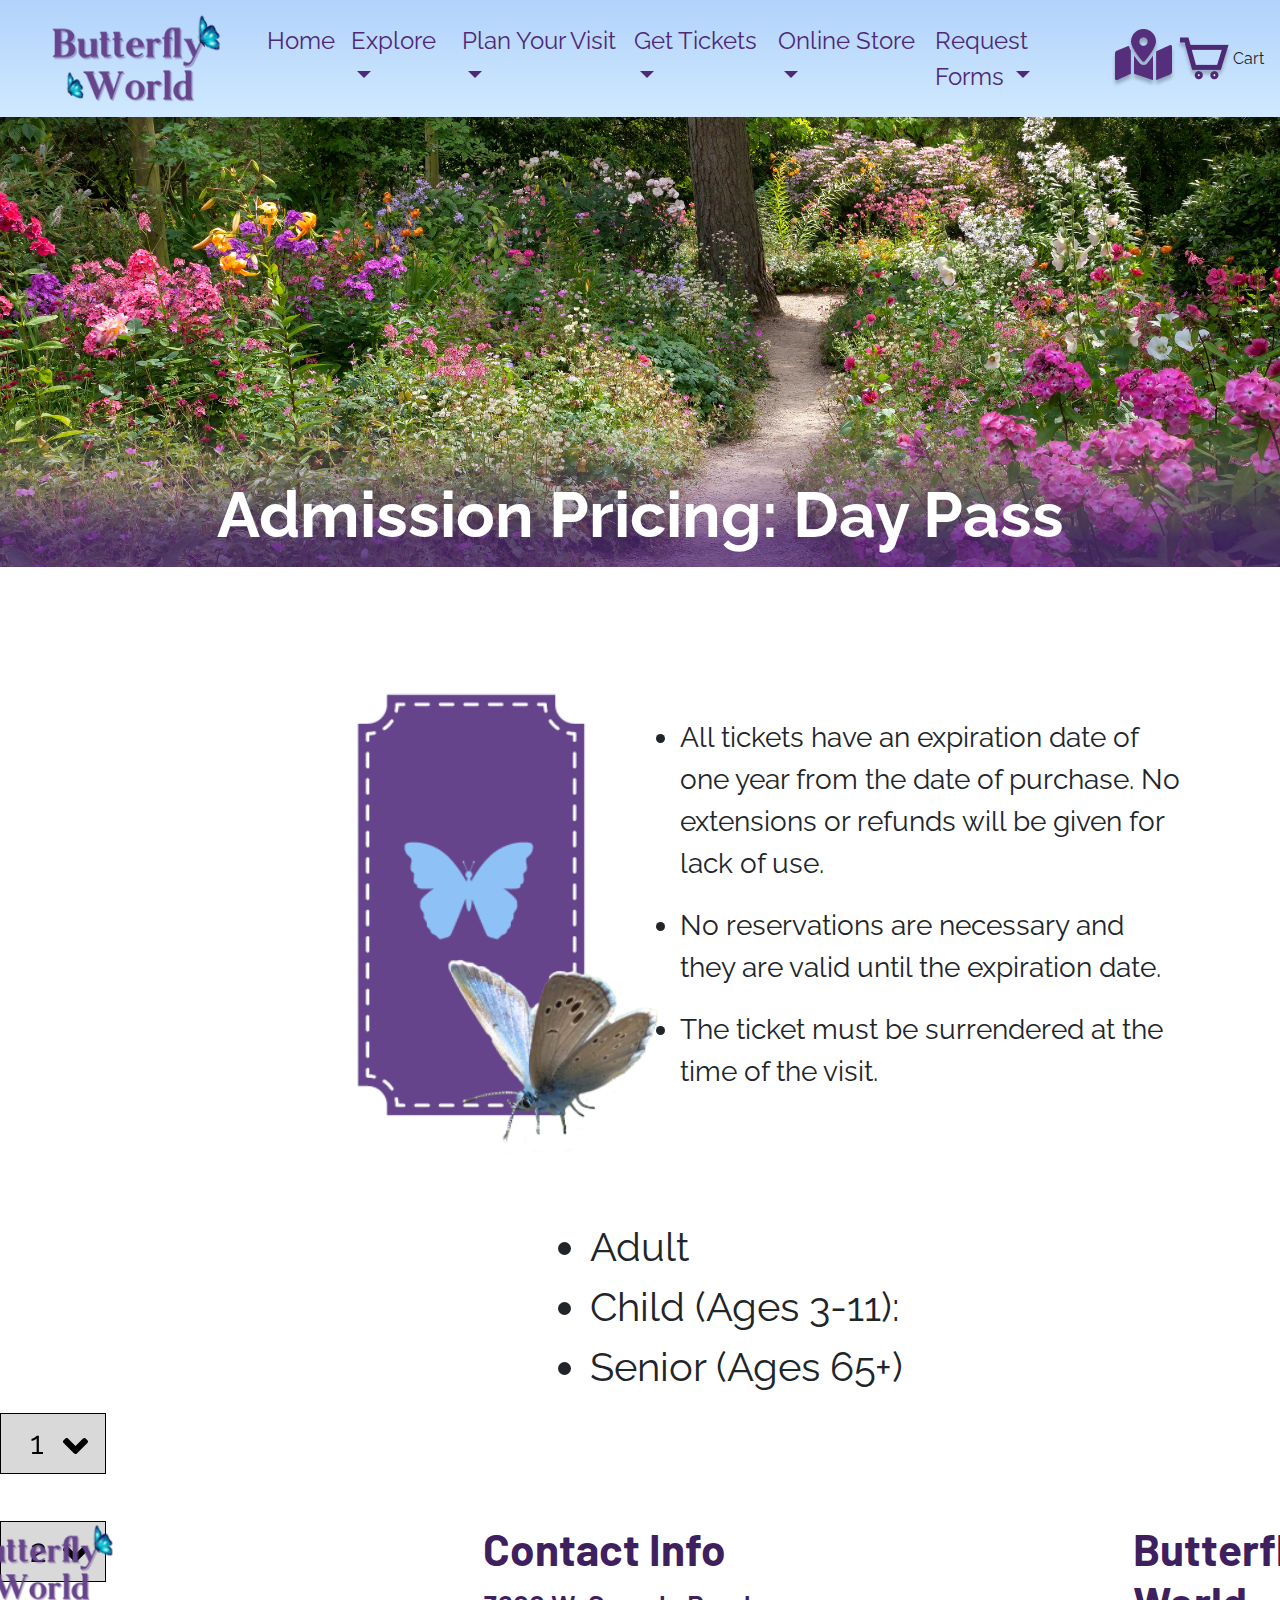
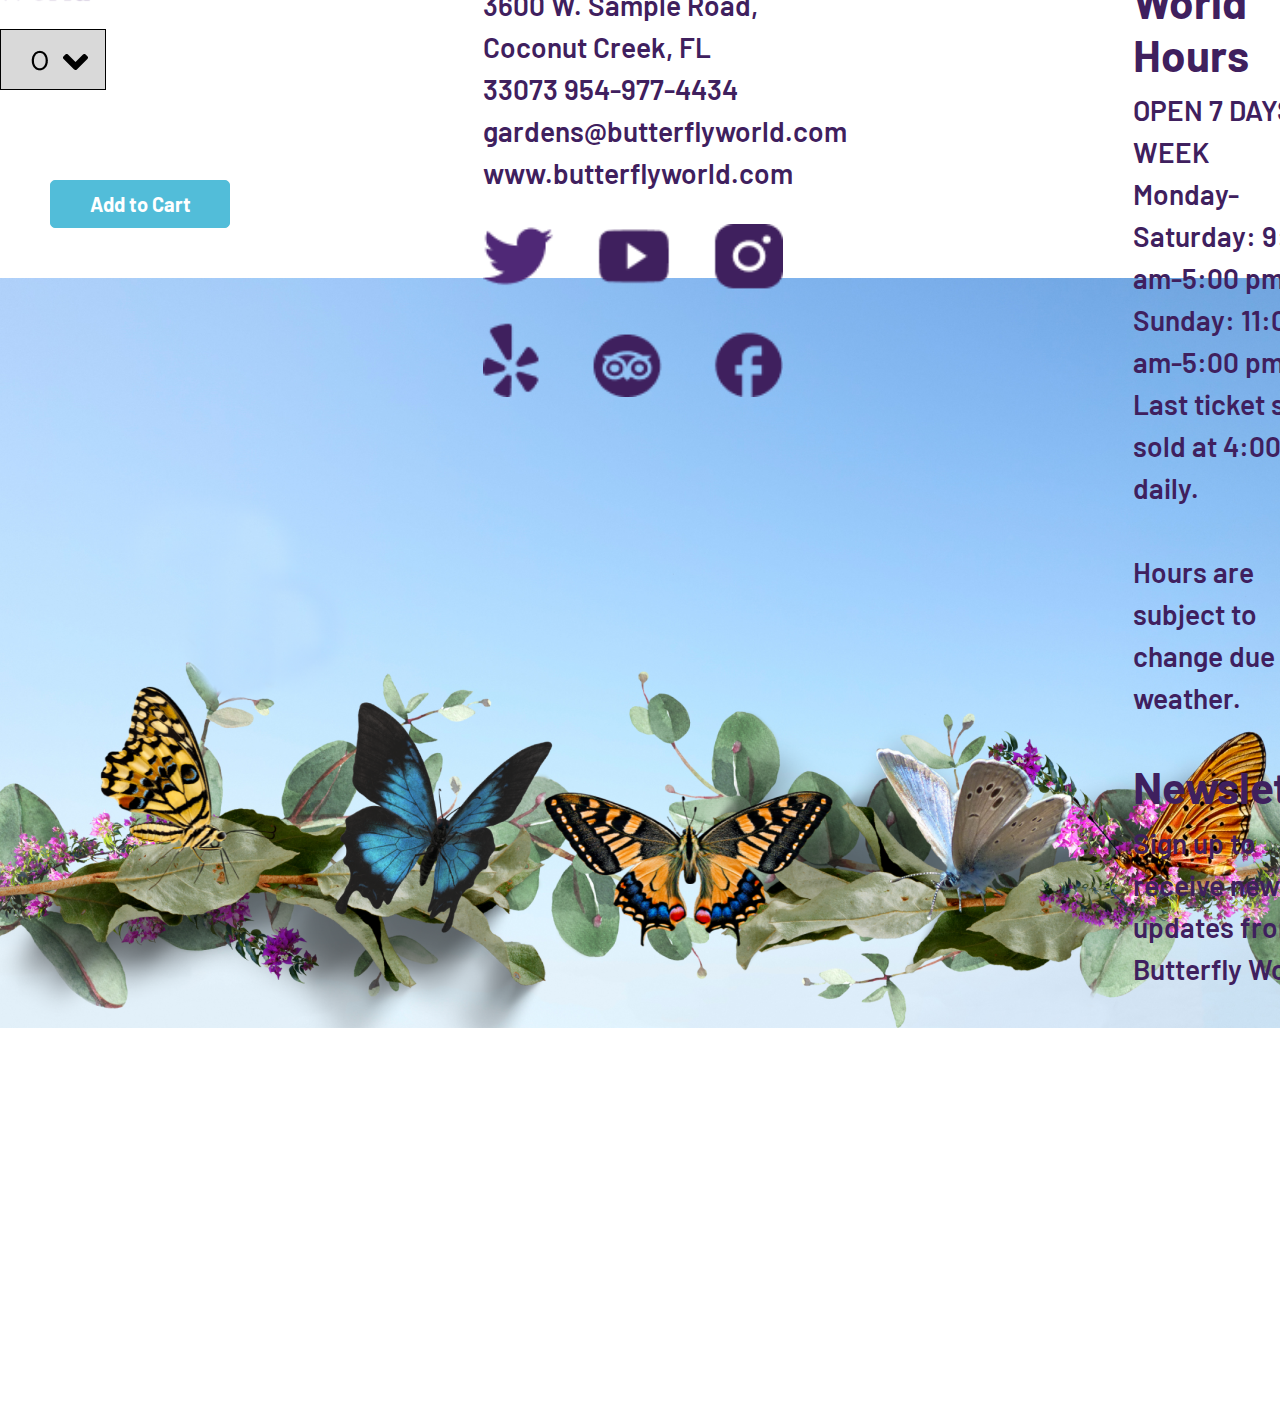
==== add to cart.html @ e2c6c2a0 "add to cart hero resize" ====
<!doctype html>
<html lang="en">



    <head>
    <!-- Required meta tags -->
    <meta charset="utf-8">
    <meta name="viewport" content="width=device-width, initial-scale=1, shrink-to-fit=no">

    <!-- Bootstrap CSS -->
    <link rel="stylesheet" href="https://cdn.jsdelivr.net/npm/bootstrap@4.0.0/dist/css/bootstrap.min.css" integrity="sha384-Gn5384xqQ1aoWXA+058RXPxPg6fy4IWvTNh0E263XmFcJlSAwiGgFAW/dAiS6JXm" crossorigin="anonymous">

     <!-- Link CSS and Fonts -->
    <link href="CSS/style.css" rel = "stylesheet" type="text/css">
    <link rel="preconnect" href="https://fonts.googleapis.com">
    <link rel="preconnect" href="https://fonts.gstatic.com" crossorigin>
    <link href="https://fonts.googleapis.com/css2?family=Raleway:wght@400;500;600;700&display=swap" rel="stylesheet">
    <link href="https://fonts.googleapis.com/css2?family=Barlow:wght@400;500;600;700&display=swap" rel="stylesheet">

    <title>Add To Cart</title>

  </head>

  
  
  
  <body class="addToCartBody">


    <!--Top Nav-->
    <nav class="navbar navbar-expand-lg navbar-light bg-light">
        <a class="navbar-brand" href="index.html"><img src="Images/butterfly world logo 2.png"></a>
        <button class="navbar-toggler" type="button" data-toggle="collapse" data-target="#navbarSupportedContent" aria-controls="navbarSupportedContent" aria-expanded="false" aria-label="Toggle navigation">
          <span class="navbar-toggler-icon"></span>
        </button>
      
        <div class="collapse navbar-collapse" id="navbarSupportedContent">
          <ul class="navbar-nav mr-auto">
            <li class="nav-item active">
              <a class="nav-link" href="#">Home <span class="sr-only">(current)</span></a>
            </li>
            <li class="nav-item dropdown">
                <a class="nav-link dropdown-toggle" href="#" id="navbarDropdown" role="button" data-toggle="dropdown" aria-haspopup="true" aria-expanded="false">
                  Explore
                </a>
                <div class="dropdown-menu" aria-labelledby="navbarDropdown">
                  <a class="dropdown-item" href="#">Our Story</a>
                  <a class="dropdown-item" href="#">Gallery</a>
                  <div class="dropdown-divider"></div>
                  <a class="dropdown-item" href="#">Spectacular Since 1988</a>
                </div>
              </li>
              <li class="nav-item dropdown">
                <a class="nav-link dropdown-toggle" href="#" id="navbarDropdown" role="button" data-toggle="dropdown" aria-haspopup="true" aria-expanded="false">
                  Plan Your Visit
                </a>
                <div class="dropdown-menu" aria-labelledby="navbarDropdown">
                  <a class="dropdown-item" href="#">Upcoming Events</a>
                  <a class="dropdown-item" href="#">Affiliations</a>
                  <div class="dropdown-divider"></div>
                  <a class="dropdown-item" href="#">Florida Attractions</a>
                </div>
              </li>
              <li class="nav-item dropdown">
                <a class="nav-link dropdown-toggle" href="#" id="navbarDropdown" role="button" data-toggle="dropdown" aria-haspopup="true" aria-expanded="false">
                  Get Tickets
                </a>
                <div class="dropdown-menu" aria-labelledby="navbarDropdown">
                  <a class="dropdown-item" href="#">Group Rates and Educational Tours</a>
                  <a class="dropdown-item" href="#">Discount Coupon</a>
                  
              </li>
              <li class="nav-item dropdown">
                <a class="nav-link dropdown-toggle" href="#" id="navbarDropdown" role="button" data-toggle="dropdown" aria-haspopup="true" aria-expanded="false">
                  Online Store
                </a>
                <div class="dropdown-menu" aria-labelledby="navbarDropdown">
                  <a class="dropdown-item" href="#">Natures Beauty</a>
                  <a class="dropdown-item" href="#">Desktop Calendar</a>
                  
              </li>
              <li class="nav-item dropdown">
                <a class="nav-link dropdown-toggle" href="#" id="navbarDropdown" role="button" data-toggle="dropdown" aria-haspopup="true" aria-expanded="false">
                  Request Forms
                </a>
                <div class="dropdown-menu" aria-labelledby="navbarDropdown">
                  <a class="dropdown-item" href="#">Donate a Bird to Butterfly World</a>
                  <a class="dropdown-item" href="#">Photoshoot Request Form</a>
                  <a class="dropdown-item" href="#">Plant Request</a>
                  <a class="dropdown-item" href="#">Donation Request</a>
                  <a class="dropdown-item" href="#">Butterfly World Corporate Discount Request</a>
                  
              </li>
            
          </ul>
          
        
          
        </div>

          
        <div class="cartandText">
          <img src="Images/map icon.png">
          <img src="Images/purple cart.png">
          Cart
        </div>

      </nav>
<!--end nav bar-->

<!--add to cart jumbo-->

    <div class="heroContainer">
    
      <img src="Images/admissions pricing hero.png" class="addtoCartHero">


      <div class="headerText">

        Admission Pricing: Day Pass

      </div>
      
    
    
    
    
    </div>


  <!--end add to cart jumbo-->

  <!--add to cart information-->
    <div class="bodyContainer">

      <div class="cartContainer">

        <div class="leftSide">
    
          <img src="Images/day pass ticket image 1.png" class="dayPassImage">
          
        </div>
    
        <div class="rightSide">
    
          <ul>
              <li>All tickets have an expiration date of one year from the date of purchase. No extensions or refunds will be given for lack of use.</li>
              <li>No reservations are necessary and they are valid until the expiration date.</li>
              <li>The ticket must be surrendered at the time of the visit.</li>
          </ul>
          
        </div>
    
    
        </div>

        <div class="informationContainer">
      
          <ul>
            <li>Adult</li>
            <li>Child (Ages 3-11):</li>
            <li>Senior (Ages 65+)</li>
        </ul>

        <img src="Images/cart dropdowns.png">
    
      </div>

      <div class="cartButton">

      <a class="btn btn-primary btn-lg" href="cart.html" role="button">Add to Cart</a>

    </div>


    </div>
  


   





<!--start footer -->
<footer>

    <img src="Images/footer background.png" class="footerImage">

    <div class="footerContainer">

      <div class="logoFooter">

        <img src="Images/butterfly world logo 2.png" class="logoBW">
        

      </div>

     

     <div class="footerTextLeft">
      <h3>Contact Info</h3>
      3600 W. Sample Road, Coconut Creek, FL 33073
      954-977-4434
      gardens@butterflyworld.com
      www.butterflyworld.com

      <img src="Images/Social Media.png" class="socialMediaGroup">
     </div>

     <div class="footerTextRight">
      <h3>Butterfly World Hours</h3>
      OPEN 7 DAYS A WEEK<br>
      Monday-Saturday: 9:00 am-5:00 pm<br>
      Sunday: 11:00 am-5:00 pm<br>
      Last ticket sales sold at 4:00 pm daily.
      
      <br><br>Hours are subject to change due to weather.
      <br><br>
      <div class="newsletter">
        <h3>Newsletter</h3>
        Sign up to receive news and updates from 
        Butterfly World!

      </div>



     </div>

    </div>
    
  </footer>
<!-- end footer-->


</body>

</html>
---- CSS/style.css ----
body{
    font-family: 'Raleway';
    background: linear-gradient(180deg, #B1D2FB 0%, #E0F3FF 100%);
}

.bg-light{
    background: linear-gradient(180deg, #B1D2FB 0%, #D0E9FF 100%);
}

.navbar-light .navbar-nav .nav-link{
    color:#4F2876;
}

.navbar-light .navbar-nav .active>.nav-link{
    color:#4F2876;
}

.navbar-expand-lg .navbar-collapse{
    
    display: flex!important;
    align-content: center!important;
    -ms-flex-preferred-size: auto;
    flex-basis: auto;
    justify-content: center!important;
    flex-wrap: wrap;
    font-size: 24px;
    color:#4F2876;

}

.mr-auto, .mx-auto{
    margin: 0 !important;;
}

.cartandText{
    display: flex;
    align-items: center;
    flex-direction: row;
    text-align: center;
    
}

.carousel-control-next-icon{
    background-image: url('../Images/arrowRight.svg')!important;
    width: 50px!important;
    height:50px!important;
}


.carousel-control-prev-icon{
    background-image: url('../Images/arrowIndicator.svg')!important;
    width: 50px!important;
    height:50px!important;
}

.w-100{
    height:700px!important;
}

.jumbotron{
    margin: 0;
    background-size: cover;
    background-image: url("../Images/What\ is\ Butterfly\ World.png");
    background-repeat: no-repeat;
    height: calc(100vh - 25px);
    display: flex;
    align-items: center;
    /*justify-content: center;*/
}
 

h1{
    margin-top: 30px;
    text-align: center;
    font-weight: 700;
    font-size: 60px;
    color: #EDD597;
}

.btn-secondary{
    background-color: #1C1E31;
    border-color:#1C1E31;
    height:75px;
    width:350px;
    font-size: 28px;
    text-align: center;
}

.btn-secondary:hover{
    background: #EDD597;
    color: black;
    border-color: #EDD597;
}


.buttonHolder{
    display: flex;
    justify-content: right;
}




.introContainer{

    height: 1200px;
    background-color: grey;
}


.ExperienceContainer{
    display: flex;
    background-color: lightgray;
    height: 600px;
    flex-direction: row;
    margin: 0 auto;


}




.leftSide{
    display:flex;
    flex-direction: column;
    width: 50%;
    
}

.leftSideText{
    
    color: white;
    font-weight: 400; 
    font-size: 40px;
    font-family: 'Barlow';
    text-align: center;
    margin-top: 20px;
    margin-left: 200px;
    margin-right: 200px;
}

.btn-primary{
    margin-top: 40px;
    align-self: center;
    background: #52BDD9;
    border-radius: 5px;
    width:180px;
    font-weight: 700;
    font-family: 'Barlow';
    border-color: #52BDD9;
    
}

.btn-primary:hover{
    background: #EDD597;
    color: black;
    border-color: #EDD597;
}


.ExperienceContainer .leftSide{
    background: linear-gradient(180deg, #7E53A8 39.58%, #9771BD 100%);
}

.rightSide{
    display:flex;
    flex-direction: column;
    width: 50%;
    
    
}



.rightSideText{
    
    color: #3F205E;
    font-weight: 400; 
    font-size: 40px;
    font-family: 'Barlow';
    text-align: center;
    margin-top: 40px;
    margin-left: 200px;
    margin-right: 200px;
}


.picPlaceholder{
    width:100%;
    height: 600px;
}

.planContainer{
    display: flex;
    height: 600px;
   
    flex-direction: row-reverse;
}

.planContainer .rightSide{

    background: linear-gradient(180deg, #B1D2FB 39.58%, #D2EBFF 100%);
    
    
}


.cardsContainer{
    height: 600px;
    display: flex;
    flex-direction: row;
    justify-content: center;
    gap: 250px;
    background-color: white;
}

.card{
    margin-top: 30px;
    box-shadow: 0px 4px 4px rgba(0, 0, 0, 0.25);
    border-radius: 50px;
    text-align: center;
    width: 350px;
    height: 550px;
    font-family: 'Barlow';
    color:black;
    font-size: 24px;
}


.card-title1{
    font-size: 36px;
    color: #85B7EF;
    font-weight: 700;
    font-family: 'Raleway';
}
.card-title2{
    font-size: 36px;
    font-weight: 700;
    color:#4F2876;
    font-family: 'Raleway';
}
.card-title3{
    font-size: 36px;
    color: #52BDD9;
    font-weight: 700;
    font-family: 'Raleway';
}

.card .btn-primary{
    margin-top: 20px;
}

#cardButton1{
    background: #85B7EF!important;
    border-color: #85B7EF!important;
}

#cardButton1:hover{
    background: #EDD597!important;
    border-color: #EDD597!important;
}

#cardButton2{
    background: #66448B;
    border-color: #66448B!important;
}

#cardButton2:hover{
    background: #EDD597!important;
    border-color: #EDD597!important;
}


h2{
    margin-top: 30px;
    text-align: center;
    font-weight: 700;
    font-size: 60px;
    color: #3F205E;
    
}

.factsHeader{
    display: flex;
    background: linear-gradient(180deg, #B1D2FB 0%, #E0F3FF 100%);
    height: 150px;
    color: #4F2876;
    font-weight: 600;
    font-size: 56px;
    text-align: center;
    justify-content: center;
    align-items: center;
}

.galleryButton{
    display: flex;
    flex-direction: column;
    background: linear-gradient(180deg, #B1D2FB 0%, #E0F3FF 100%);
    height: 150px;
    color: #4F2876;
    font-weight: 600;
    font-size: 56px;
    text-align: center;
    justify-content: center;
    align-items: center;
}

.galleryButton .btn-primary{
    margin:0;
    background: #66448B;
    border-color: #66448B;
}



.galleryButton .btn-primary:hover{
    background: #EDD597;
    border-color: #EDD597;

}



.locationContainer{
    display: flex;
    flex-direction: row;
    height: 600px;
    background: linear-gradient(180deg, #7E53A8 39.58%, #9771BD 100%);
}

.locationText{
    margin-left: 50px;
    margin-right: 50px;
}


.locationImage{
    width:60%;
}

h6{
    color: #EDD597;
    font-size: 60px;
}

.locationText{
    padding-top: 50px;
    width: 40%;
    color: white;
    font-size: 40px;
}

.card-img-top{
    border-top-right-radius: 50px;
    border-top-left-radius: 50px;
}

footer{
    height: 1125px;
    font-weight: 600;
    font-family: 'Barlow';
    
    font-size: 28px;
    
}

.footerTextLeft{
    display: flex;
    flex-direction: column;
    width: 300px;


}

.socialMediaGroup{

    padding-top: 30px;
}


.footerTextRight{
    width: 500px;
}


.footerContainer{
    display: flex;
    flex-direction: row;
    color: #3F205E;
    margin:0;
    margin-top: 20px;
    gap: 350px;
    position: relative;
    top: -100%;
    justify-content: center;

}

.logoBW{
    width: 200px;
}

.footerImage{
    width:100%;
}

h3{
    font-size: 44px;
    font-weight: 700;
}

.logoFooter{
    display: flex;
    flex-direction: column;
    gap: 50px;
}

/* END OF HOMEPAGE CSS*/

/* START OF ADMISSIONS PAGE CSS */
.header{
    background-color: white;
    color: #3F205E;
    margin: 0;
}

.admissionsContainer{
    height: 100px;
}

.weatherContainer{
    width: 80%;
    padding: 15px;
    margin-left: 150px;
}


/* END ADMISSIONS CSS */


/* START OF ADD TO CART CSS */


.addToCartBody{
    background:white;
    
}

.heroContainer{
    margin: 0;
    display: flex;
    flex-direction: column;
    align-items: center;
    justify-content: center;
    height: 500px;
    width:100%;
    
    padding:0;
    
}

.addtoCartHero{
    width:100%;
    margin:0;
    height: 600px;
}

.headerText{
    font-family: 'Raleway';
    font-style: normal;
    font-weight: 700;
    font-size: 64px;
    color:white;
    position: relative;
    top: -100px;
}

.cartContainer{
    height:600px;
    display: flex;
    flex-direction: row;
}

.cartContainer li{
    font-size: 28px;
    padding-top: 20px;
    justify-content: center;
    align-items: center;
    position: relative;
    top: 80px;
    width: 500px;

}

.bodyContainer{
    background-color: white;
    margin: 0;
}


/*END ADD TO CART CSS */

/* START CART CSS */

.myCart{
    background-color: white;
    margin: 0;
    padding: 20px;
}

.addtoCart{
    background-color: white;
    margin: 0;
    padding: 20px;
    display: flex;
    justify-content: center;
}
.cartContainer .leftSide{
    display: flex;
    align-items: center;
    
}
.dayPassImage{
    height:600px;
    width:600px;
    position: relative;
    left: 150px;
}

.bodyContainer{

    display: flex;
    flex-direction: column;

}

.informationContainer ul{
    position: relative ;
    left: 550px;
    font-size: 40px;
    
}

.cartButton{
    padding: 50px;
}

/*END CART CSS */

/*START BILLING CSS */
.billing{
    background-color: white;
    margin: 0;
    padding: 80px;
    
}

.billingInfo{
    text-align: center;
    padding-bottom: 50px;
}



.creditCard{
    background-color: white;
    padding: 80px;
    
}

.ccInfo{
    text-align: center;
}

.creditIcons{
    text-align: center;
    padding: 20px;
}

.purchaseButton{
    background-color: white;
    padding: 50px;
    text-align: center;
}


/*END BILLING CSS */

/*START CONFIRMATION CSS */

.confirmation{
    background-color: white;

}

.suggestedReads{
    background-color: white;
    margin: 0;
}

.readCards{
    margin: 0;
    margin-top: 50px;
    display: flex;
    flex-direction: row;
    background-color: white;
    justify-content: center;

}
.cardEnd{
    background-color: white;
}

.largerMap{
    background-color: white;
}


h1.thankYou{
    font-family: 'Raleway';
    font-style: normal;
    font-weight: 600;
    font-size: 70px;
    margin-top: 30px;
    color:black;
}

.confirmationBody{
    background:white;
}

.suggestedReads h3{
    text-align: center;
}

.confirmation{
    text-align: center;
    justify-content: center
}


/* MEDIA QUEARY*/

@media only screen and (min-width: 576px){
    .container{
        display: column;
    }
}

.thankYouMessage{
    display: flex;
    justify-content: center;
   align-items: center;
   align-self: center;
    font-size: 44px;
    font-weight: 700;
    

}
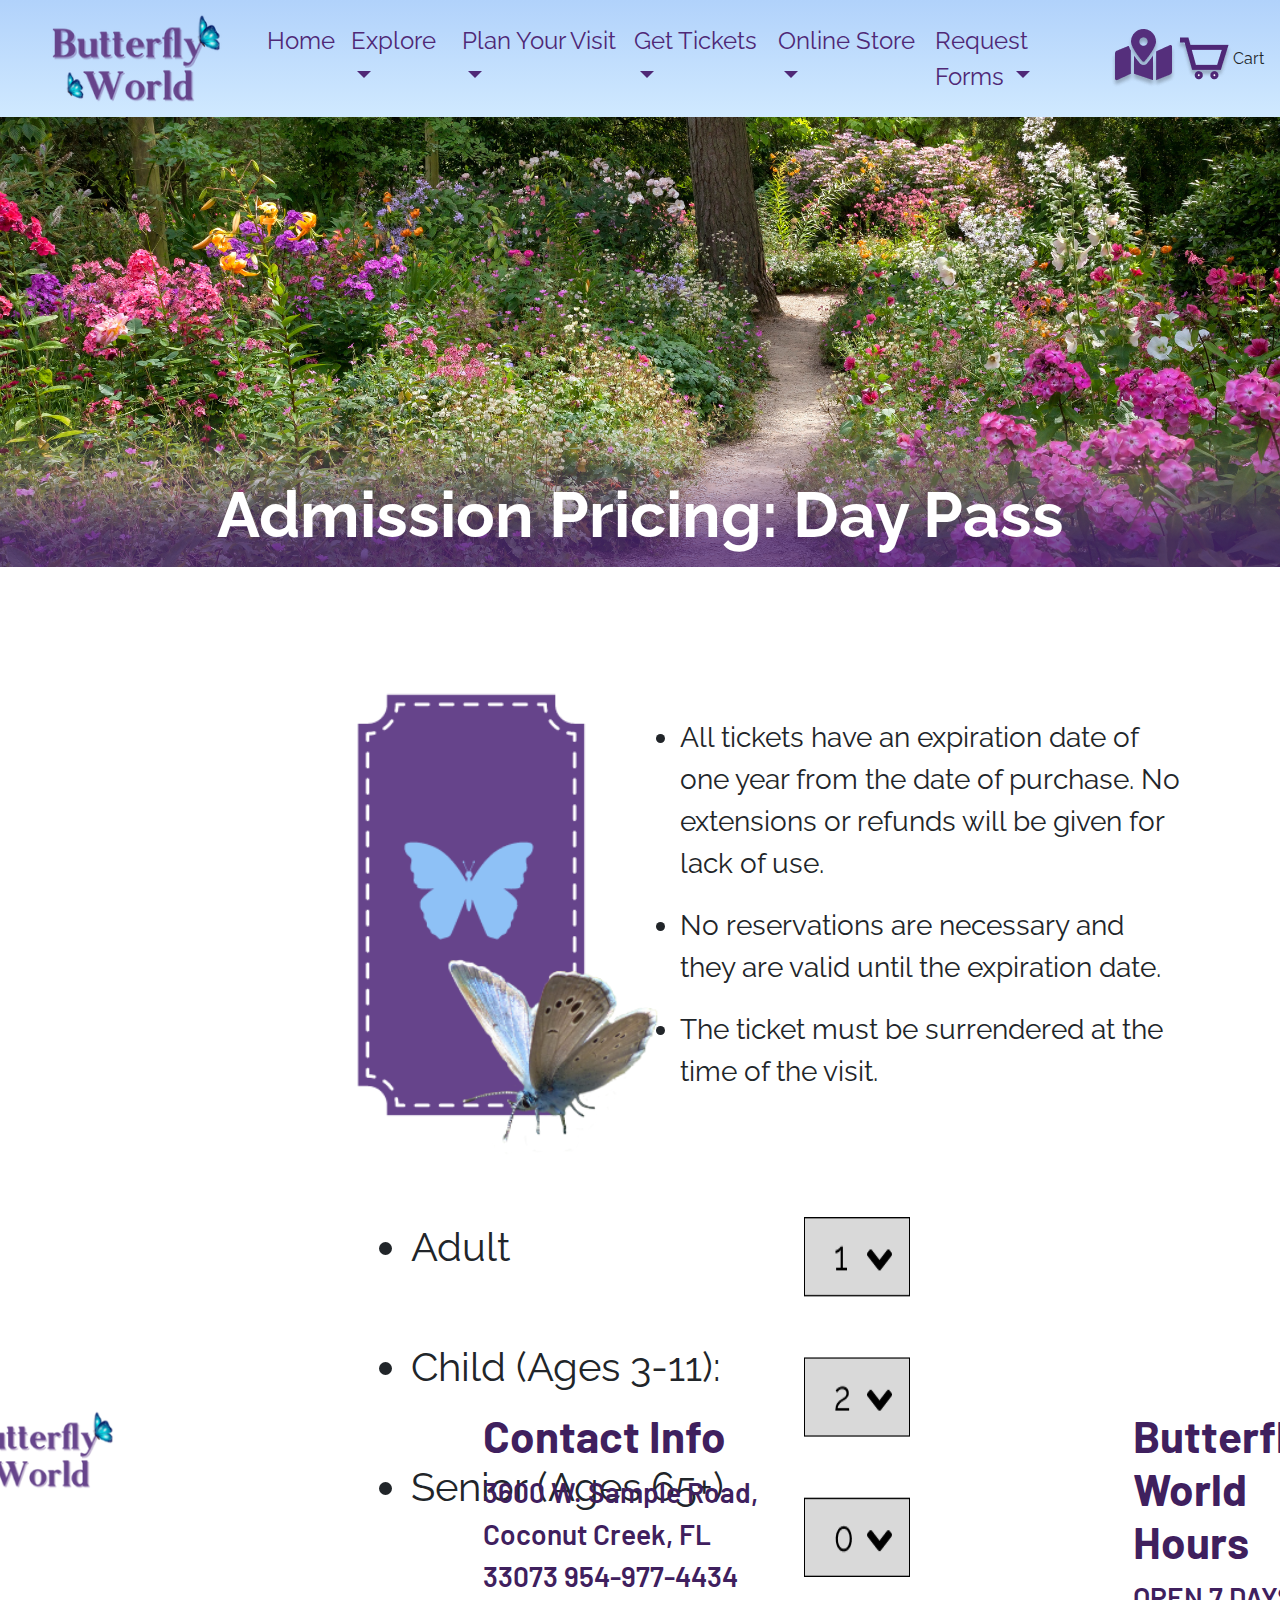
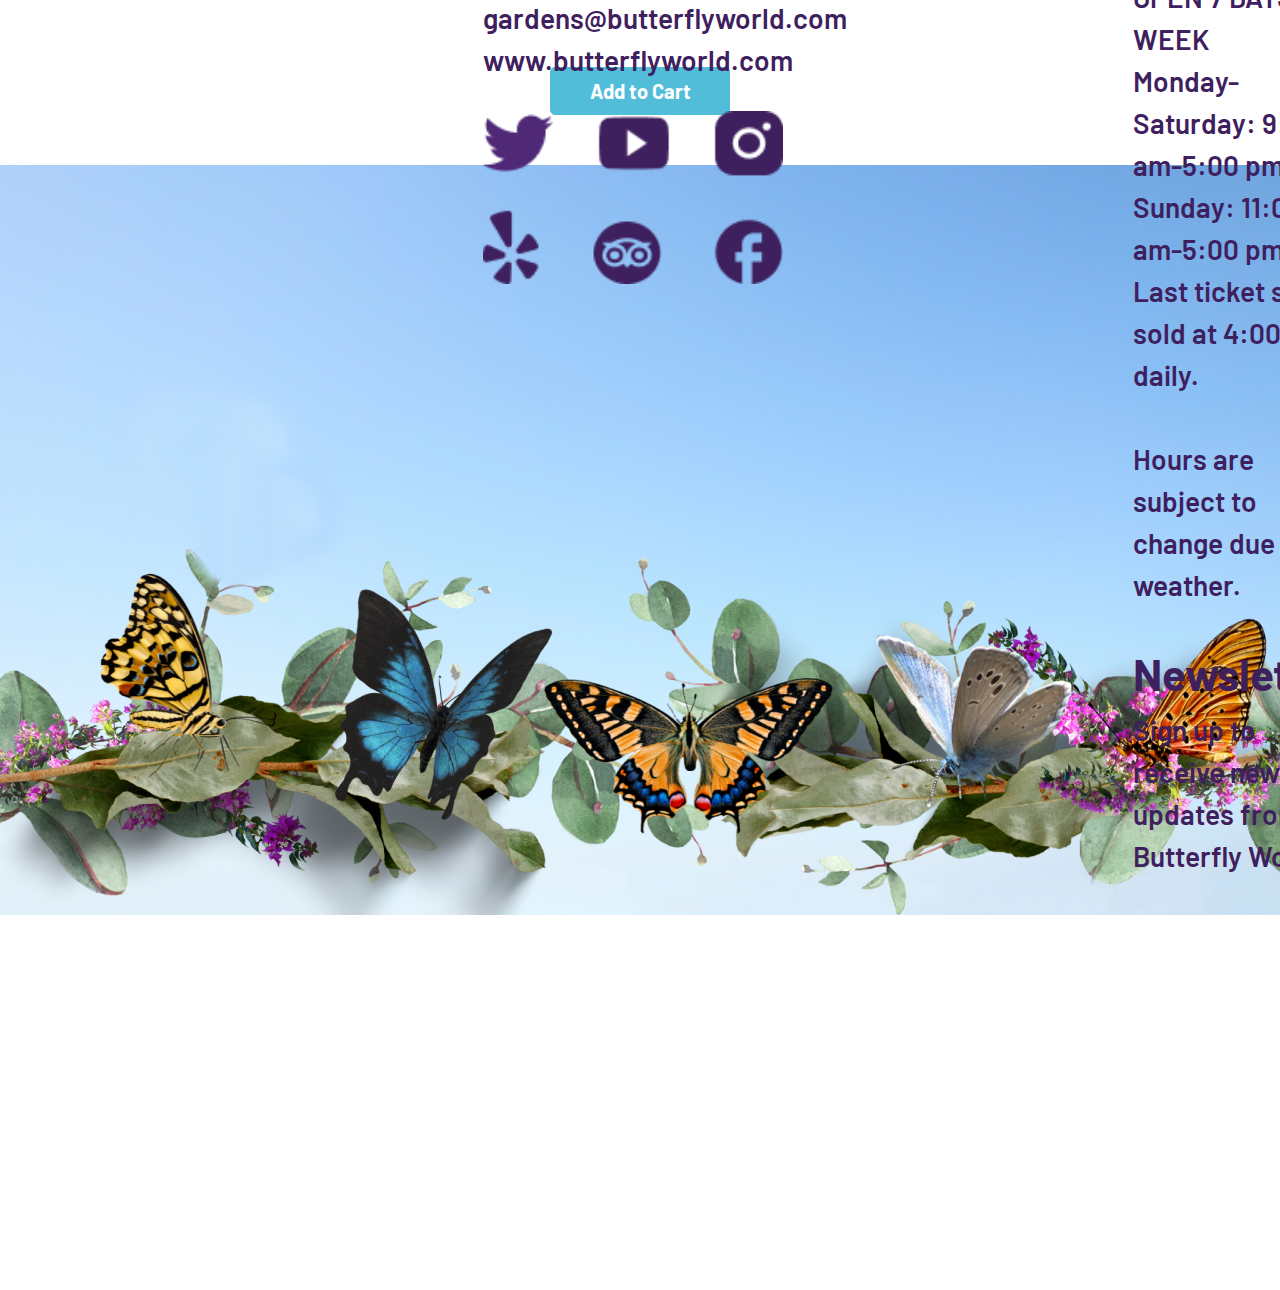
==== commit 5ea29245: "add to cart css update" ====
--- a/add to cart.html
+++ b/add to cart.html
@@ -161,10 +161,11 @@
             <li>Adult</li>
             <li>Child (Ages 3-11):</li>
             <li>Senior (Ages 65+)</li>
+            
         </ul>
 
         <img src="Images/cart dropdowns.png">
-    
+        
       </div>
 
       <div class="cartButton">
--- a/CSS/style.css
+++ b/CSS/style.css
@@ -537,14 +537,26 @@
 
 }
 
+
+.informationContainer{
+    display: flex;
+    flex-direction: row;
+    justify-content: center;
+    gap:80px;
+}
+
 .informationContainer ul{
-    position: relative ;
-    left: 550px;
+    margin:0;
     font-size: 40px;
-    
+}
+
+.informationContainer li{
+    padding-bottom: 60px;
 }
 
 .cartButton{
+    display: flex;
+    justify-content: center;
     padding: 50px;
 }
 
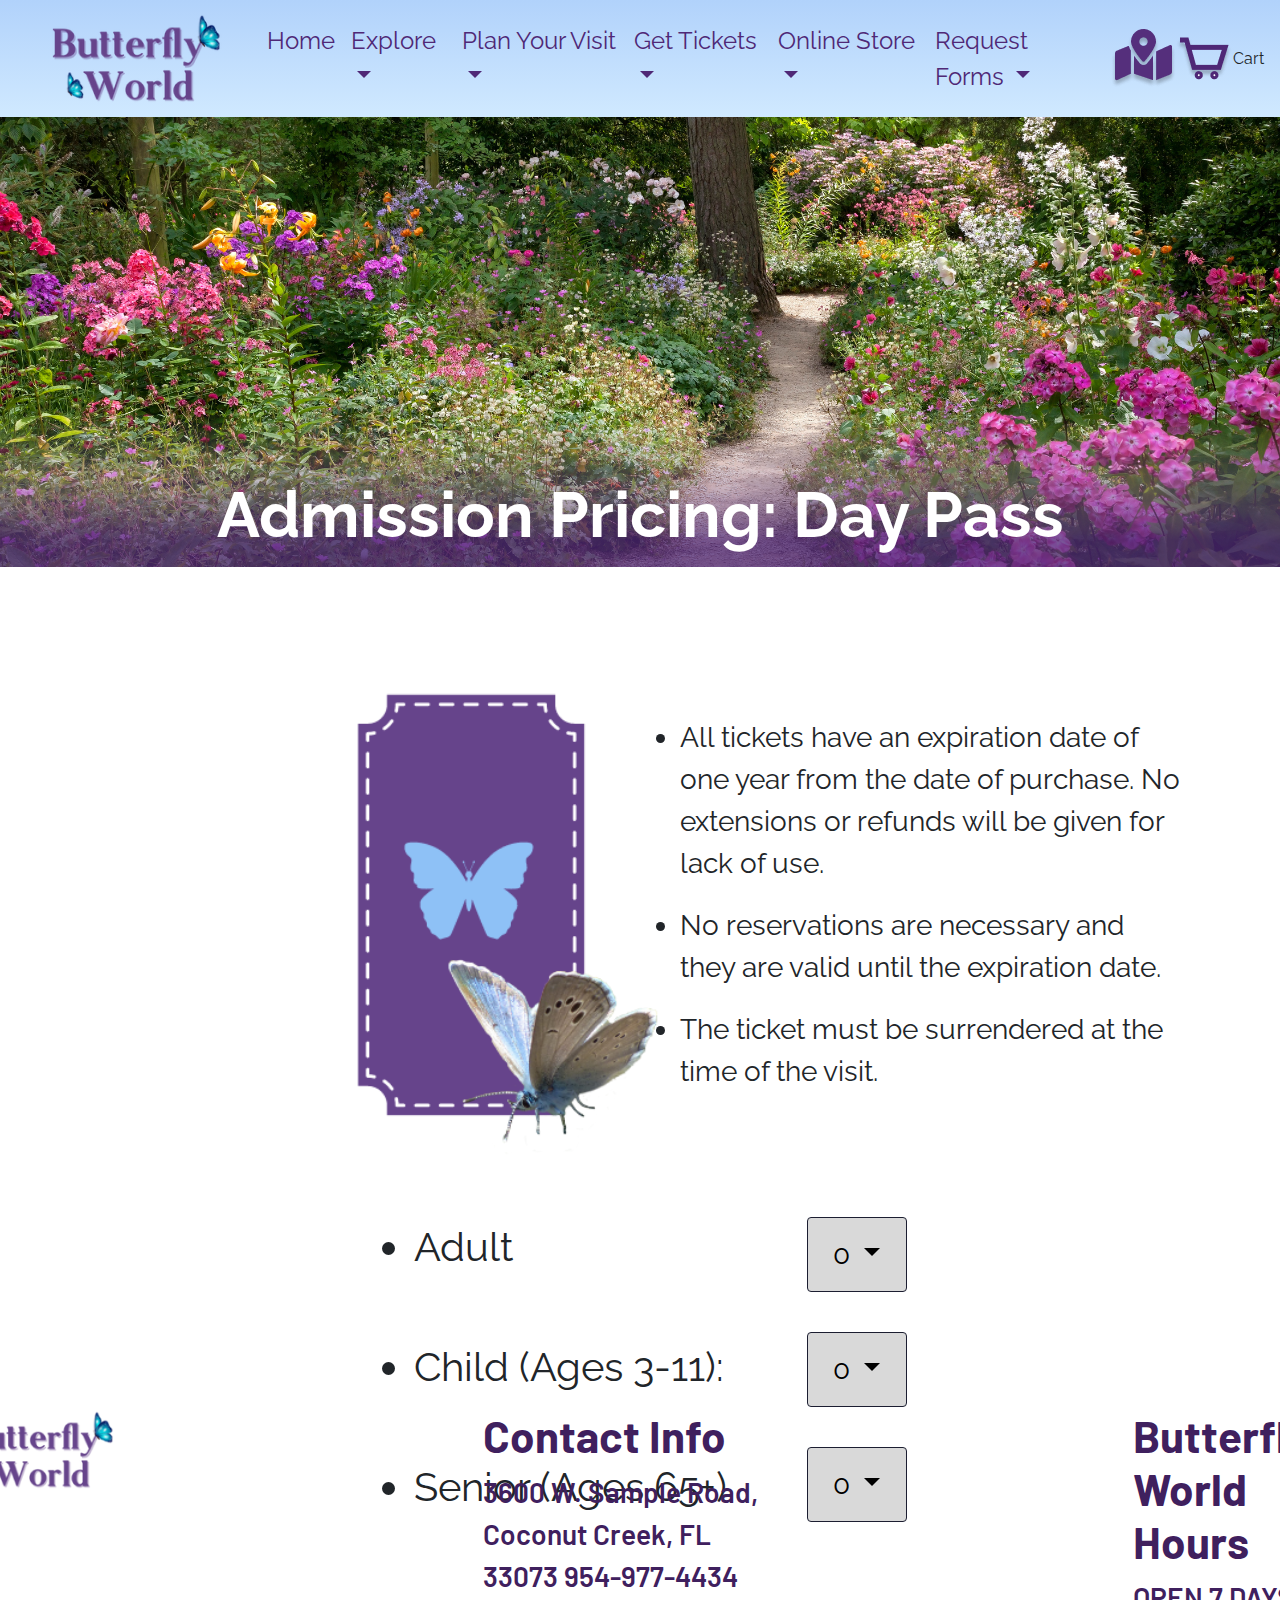
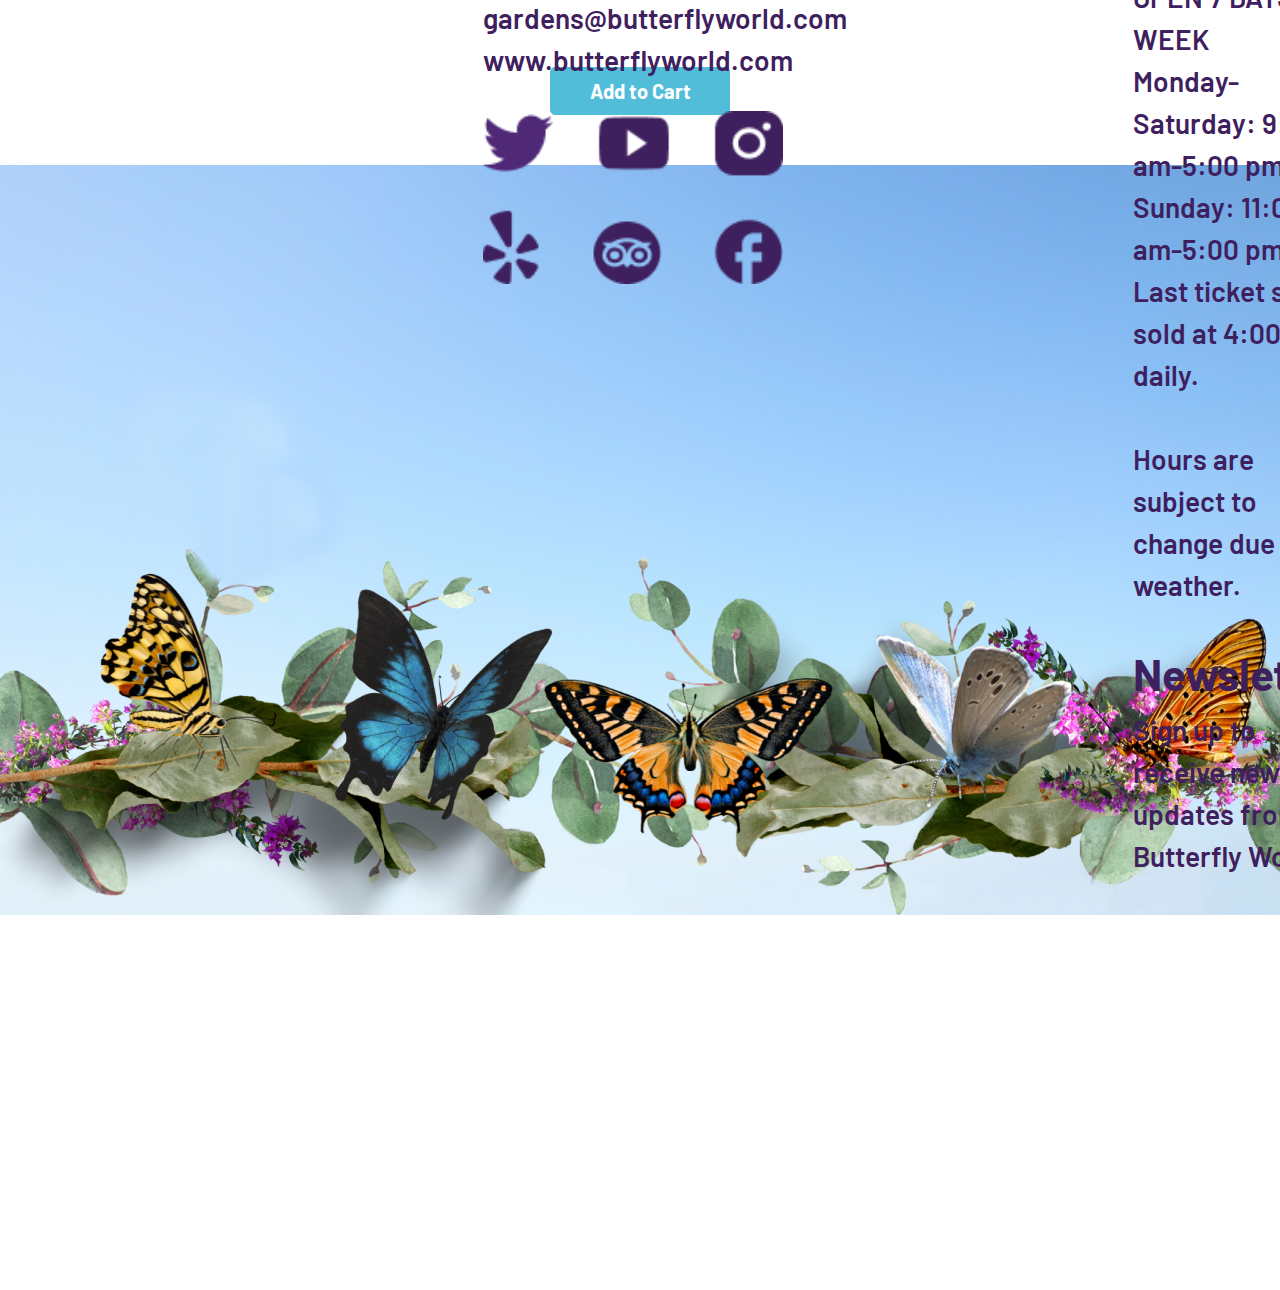
==== commit 4760e4b7: "added working dropdowns for add to cart page(needed javascript file as well)" ====
--- a/add to cart.html
+++ b/add to cart.html
@@ -3,22 +3,22 @@
 
 
 
-    <head>
-    <!-- Required meta tags -->
-    <meta charset="utf-8">
-    <meta name="viewport" content="width=device-width, initial-scale=1, shrink-to-fit=no">
-
-    <!-- Bootstrap CSS -->
-    <link rel="stylesheet" href="https://cdn.jsdelivr.net/npm/bootstrap@4.0.0/dist/css/bootstrap.min.css" integrity="sha384-Gn5384xqQ1aoWXA+058RXPxPg6fy4IWvTNh0E263XmFcJlSAwiGgFAW/dAiS6JXm" crossorigin="anonymous">
-
-     <!-- Link CSS and Fonts -->
-    <link href="CSS/style.css" rel = "stylesheet" type="text/css">
-    <link rel="preconnect" href="https://fonts.googleapis.com">
-    <link rel="preconnect" href="https://fonts.gstatic.com" crossorigin>
-    <link href="https://fonts.googleapis.com/css2?family=Raleway:wght@400;500;600;700&display=swap" rel="stylesheet">
-    <link href="https://fonts.googleapis.com/css2?family=Barlow:wght@400;500;600;700&display=swap" rel="stylesheet">
-
-    <title>Add To Cart</title>
+  <head>
+  <!-- Required meta tags -->
+  <meta charset="utf-8">
+  <meta name="viewport" content="width=device-width, initial-scale=1, shrink-to-fit=no">
+
+  <!-- Bootstrap CSS -->
+  <link rel="stylesheet" href="https://cdn.jsdelivr.net/npm/bootstrap@4.0.0/dist/css/bootstrap.min.css" integrity="sha384-Gn5384xqQ1aoWXA+058RXPxPg6fy4IWvTNh0E263XmFcJlSAwiGgFAW/dAiS6JXm" crossorigin="anonymous">
+  
+   <!-- Link CSS and Fonts -->
+  <link href="CSS/style.css" rel = "stylesheet" type="text/css">
+  <link rel="preconnect" href="https://fonts.googleapis.com">
+  <link rel="preconnect" href="https://fonts.gstatic.com" crossorigin>
+  <link href="https://fonts.googleapis.com/css2?family=Raleway:wght@400;500;600;700&display=swap" rel="stylesheet">
+  <link href="https://fonts.googleapis.com/css2?family=Barlow:wght@400;500;600;700&display=swap" rel="stylesheet">
+
+  <title>Add to Cart</title>
 
   </head>
 
@@ -69,6 +69,7 @@
                 <div class="dropdown-menu" aria-labelledby="navbarDropdown">
                   <a class="dropdown-item" href="#">Group Rates and Educational Tours</a>
                   <a class="dropdown-item" href="#">Discount Coupon</a>
+                  <a class="dropdown-item" href="admissions.html">All Tickets</a>
                   
               </li>
               <li class="nav-item dropdown">
@@ -95,11 +96,11 @@
             
           </ul>
           
-        
-          
-        </div>
-
-          
+          
+          
+          
+        </div>
+
         <div class="cartandText">
           <img src="Images/map icon.png">
           <img src="Images/purple cart.png">
@@ -164,7 +165,74 @@
             
         </ul>
 
-        <img src="Images/cart dropdowns.png">
+
+        <div class="numberDropdownContainer">
+
+          <div class="numberDropdown">
+            <button type="button" class="btn btn-secondary dropdown-toggle" data-toggle="dropdown" aria-haspopup="true" aria-expanded="false">
+              0
+            </button>
+            <div class="dropdown-menu">
+              <a class="dropdown-item" >0</a>
+              <a class="dropdown-item" >1</a>
+              <a class="dropdown-item" >2</a>
+              <a class="dropdown-item" >3</a>
+              <a class="dropdown-item" >4</a>
+              <a class="dropdown-item" >5</a>
+              <a class="dropdown-item" >6</a>
+              <a class="dropdown-item" >7</a>
+              <a class="dropdown-item" >8</a>
+              <a class="dropdown-item" >9</a>
+            
+              
+            </div>
+          </div>
+  
+          <div class="numberDropdown">
+            <button type="button" class="btn btn-secondary dropdown-toggle" data-toggle="dropdown" aria-haspopup="true" aria-expanded="false">
+              0
+            </button>
+            <div class="dropdown-menu">
+              <a class="dropdown-item" >0</a>
+              <a class="dropdown-item" >1</a>
+              <a class="dropdown-item" >2</a>
+              <a class="dropdown-item" >3</a>
+              <a class="dropdown-item" >4</a>
+              <a class="dropdown-item" >5</a>
+              <a class="dropdown-item" >6</a>
+              <a class="dropdown-item" >7</a>
+              <a class="dropdown-item" >8</a>
+              <a class="dropdown-item" >9</a>
+            
+              
+            </div>
+          </div>
+  
+          <div class="numberDropdown">
+            <button type="button" class="btn btn-secondary dropdown-toggle" data-toggle="dropdown" aria-haspopup="true" aria-expanded="false">
+              0
+            </button>
+            <div class="dropdown-menu">
+              <a class="dropdown-item" >0</a>
+              <a class="dropdown-item" >1</a>
+              <a class="dropdown-item" >2</a>
+              <a class="dropdown-item" >3</a>
+              <a class="dropdown-item" >4</a>
+              <a class="dropdown-item" >5</a>
+              <a class="dropdown-item" >6</a>
+              <a class="dropdown-item" >7</a>
+              <a class="dropdown-item" >8</a>
+              <a class="dropdown-item" >9</a>
+            
+              
+            </div>
+          </div>
+
+        </div>
+
+        
+
+        <!--<img src="Images/cart dropdowns.png">-->
         
       </div>
 
@@ -236,7 +304,10 @@
   </footer>
 <!-- end footer-->
 
-
+    <script src="https://code.jquery.com/jquery-3.2.1.slim.min.js" integrity="sha384-KJ3o2DKtIkvYIK3UENzmM7KCkRr/rE9/Qpg6aAZGJwFDMVNA/GpGFF93hXpG5KkN" crossorigin="anonymous"></script>
+    <script src="https://cdn.jsdelivr.net/npm/popper.js@1.12.9/dist/umd/popper.min.js" integrity="sha384-ApNbgh9B+Y1QKtv3Rn7W3mgPxhU9K/ScQsAP7hUibX39j7fakFPskvXusvfa0b4Q" crossorigin="anonymous"></script>
+    <script src="https://cdn.jsdelivr.net/npm/bootstrap@4.0.0/dist/js/bootstrap.min.js" integrity="sha384-JZR6Spejh4U02d8jOt6vLEHfe/JQGiRRSQQxSfFWpi1MquVdAyjUar5+76PVCmYl" crossorigin="anonymous"></script>
+    <script src="js/index.js"></script>
 </body>
 
 </html>--- a/CSS/style.css
+++ b/CSS/style.css
@@ -30,8 +30,9 @@
 
 }
 
+
 .mr-auto, .mx-auto{
-    margin: 0 !important;;
+    margin: 0 !important;
 }
 
 .cartandText{
@@ -142,6 +143,29 @@
     margin-right: 200px;
 }
 
+
+.experienceFly{
+    display:flex;
+    position: relative;
+    left:700px;
+    bottom: 150px;
+    height:200px;
+    width:200px;
+    
+}
+
+.experienceFly2{
+    display:flex;
+    position: relative;
+    left:20px;
+    bottom: 650px;
+    height:200px;
+    width:200px;
+    
+}
+
+
+
 .btn-primary{
     margin-top: 40px;
     align-self: center;
@@ -353,7 +377,7 @@
     font-size: 40px;
 }
 
-.card-img-top{
+.cardsContainer .card-img-top{
     border-top-right-radius: 50px;
     border-top-left-radius: 50px;
 }
@@ -560,6 +584,30 @@
     padding: 50px;
 }
 
+
+.numberDropdown button{
+    width:100px;
+    background:#D9D9D9;
+    color: black;
+}
+
+.numberDropdown .dropdown-menu{
+    width: 100px !important;
+}
+
+.numberDropdown a{
+    width: 100px !important;
+    margin-right:0px;
+    
+}
+
+.numberDropdownContainer{
+    display:flex;
+    flex-direction: column;
+    gap: 40px;
+}
+
+
 /*END CART CSS */
 
 /*START BILLING CSS */
@@ -620,8 +668,28 @@
     flex-direction: row;
     background-color: white;
     justify-content: center;
-
-}
+    gap:30px;
+    margin-bottom: 30px;
+
+}
+
+.readCards img.card-img-top{
+    display:flex;
+    border-top-right-radius: 0px;
+    border-top-left-radius: 0px;
+    width:300px;
+    height:180px;
+    gap:30px;
+}
+
+h4.card-text{
+    text-align: center;
+    color:#66448B;
+    font-weight: 600;
+    font-size: 32px;
+}
+
+
 .cardEnd{
     background-color: white;
 }
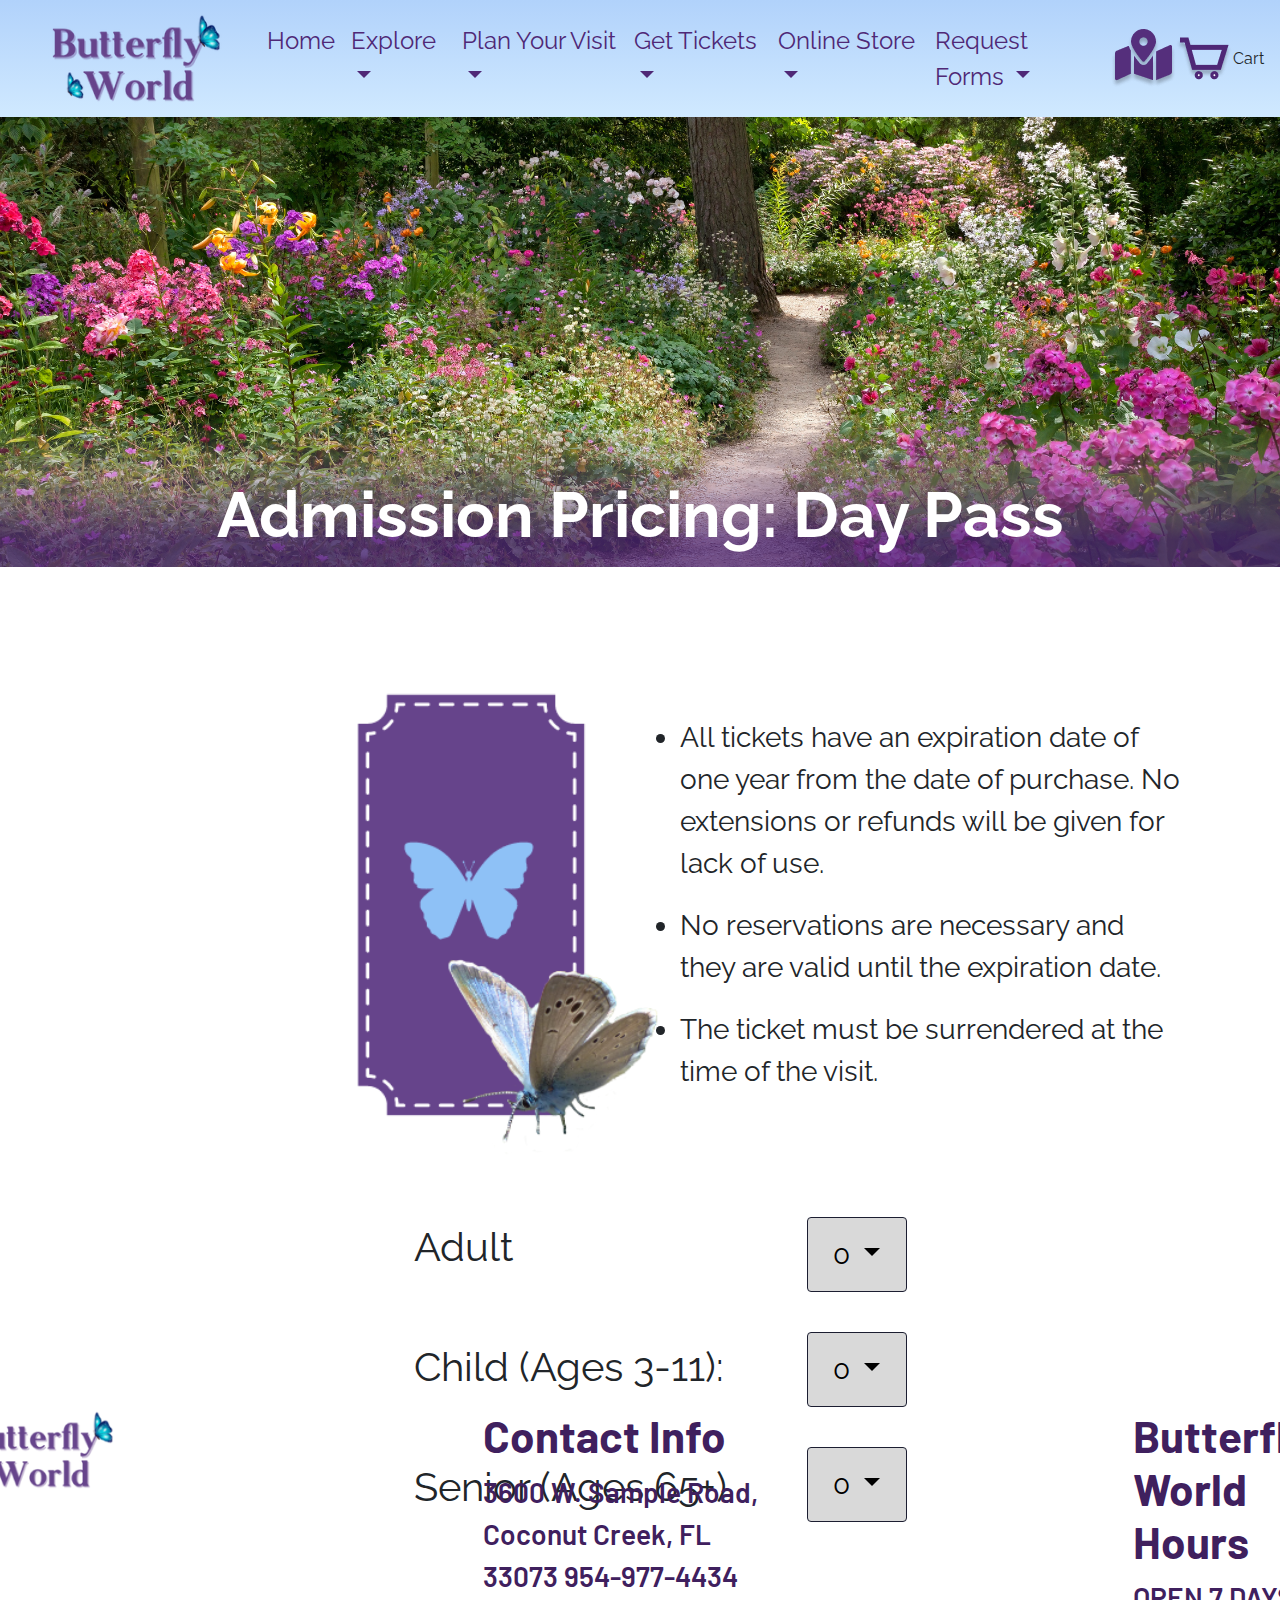
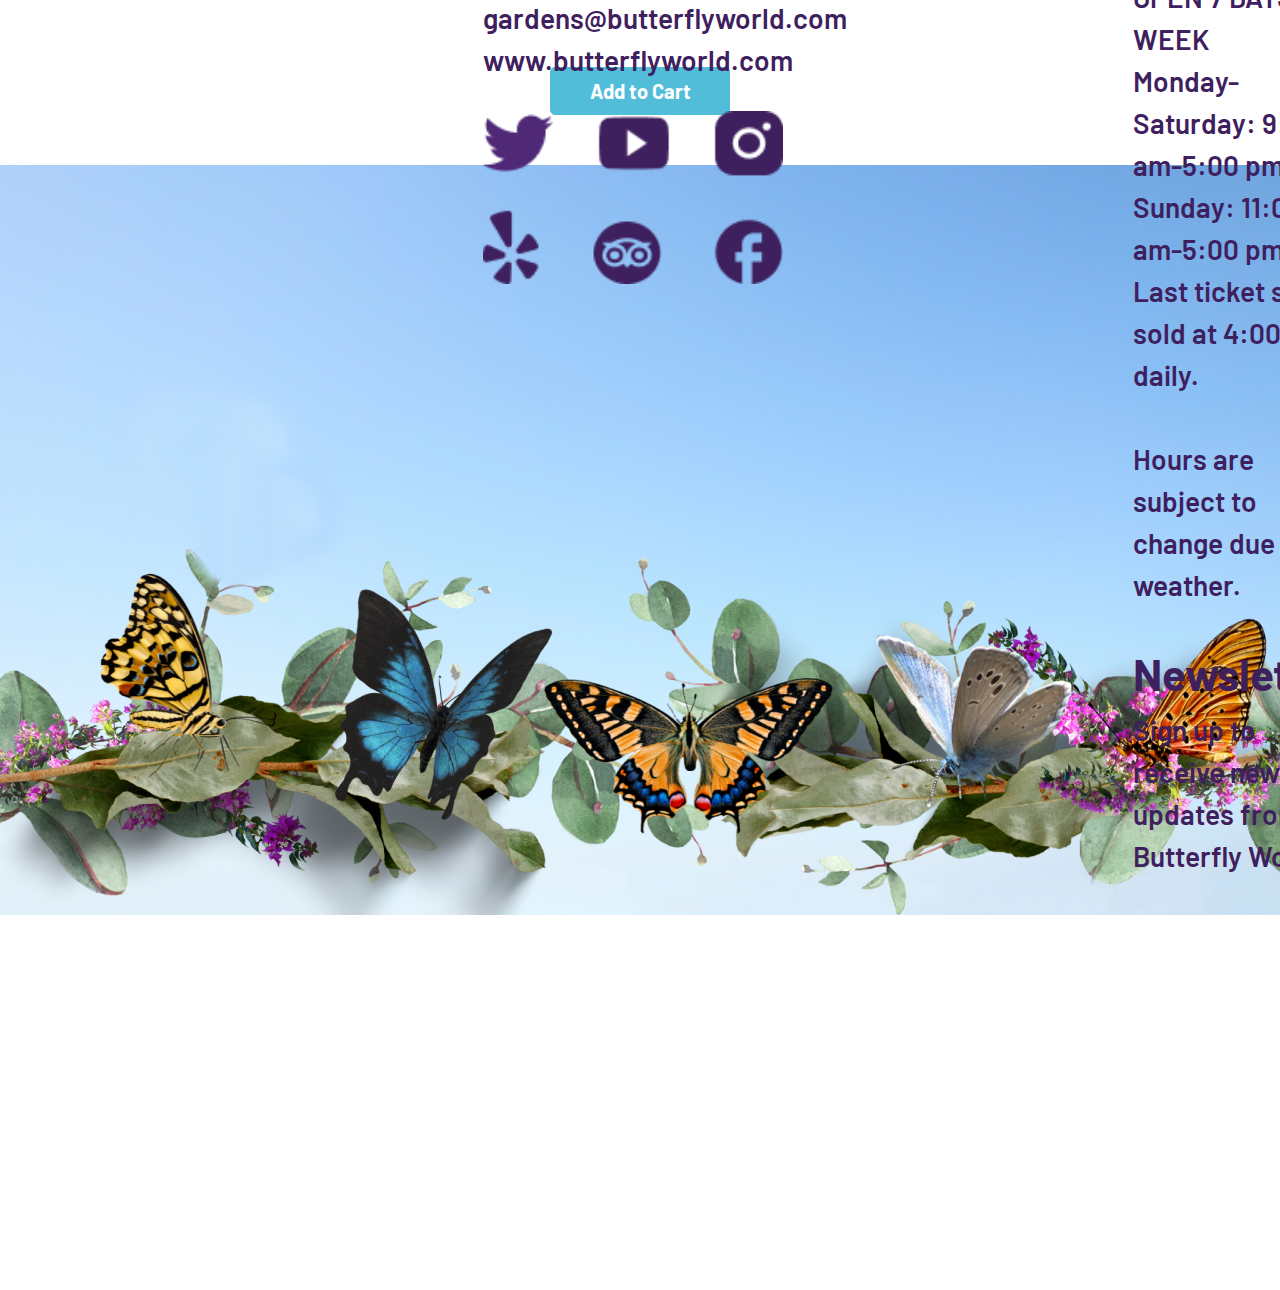
==== commit 4624490d: "not sure what this is ?" ====
--- a/add to cart.html
+++ b/add to cart.html
@@ -7,6 +7,7 @@
   <!-- Required meta tags -->
   <meta charset="utf-8">
   <meta name="viewport" content="width=device-width, initial-scale=1, shrink-to-fit=no">
+   
 
   <!-- Bootstrap CSS -->
   <link rel="stylesheet" href="https://cdn.jsdelivr.net/npm/bootstrap@4.0.0/dist/css/bootstrap.min.css" integrity="sha384-Gn5384xqQ1aoWXA+058RXPxPg6fy4IWvTNh0E263XmFcJlSAwiGgFAW/dAiS6JXm" crossorigin="anonymous">
--- a/CSS/style.css
+++ b/CSS/style.css
@@ -2,7 +2,7 @@
 
 body{
     font-family: 'Raleway';
-    background: linear-gradient(180deg, #B1D2FB 0%, #E0F3FF 100%);
+    background:white;
 }
 
 .bg-light{
@@ -529,19 +529,84 @@
 
 /* START CART CSS */
 
-.myCart{
-    background-color: white;
+.myCartContainer{
+    
+    background-color: white;
+    height:600px;
     margin: 0;
-    padding: 20px;
+    
+}
+
+.myCartContainer .informationContainer{
+    margin-top: 50px;
+    gap:200px;
+    font-family: 'Barlow';
+    font-weight: 400;
+    margin-bottom: 30px;
+
+}
+
+.informationContainer ul{
+    list-style: none;
+}
+
+.myCartContainer .informationContainer li{
+    margin-top:50px;
+    padding-bottom:7px;
+}
+
+
+.orderSummary{
+    display: flex;
+    flex-direction: column;
+    justify-content: center;
+    text-align: center;
+    height:200px;
+   
+}
+
+.summaryTextContainer{
+    margin-top: 30px;
+    display: flex;
+    flex-direction: row;
+    justify-content: center;
+    font-family: 'Barlow';
+    font-weight: 400;
+    font-size: 32px;
+    gap:100px;
+    margin-bottom: 30px;
+    
+}
+
+.summaryNumbers{
+    text-align: left;
+}
+
+
+.subTax{
+    text-align: left;
 }
 
 .addtoCart{
     background-color: white;
     margin: 0;
-    padding: 20px;
-    display: flex;
-    justify-content: center;
-}
+    padding-bottom: 20px;
+    display: flex;
+    justify-content: center;
+}
+
+h5{
+    font-family: 'Raleway';
+    font-size: 60px;
+    font-weight: 600;
+    margin:0;
+    
+}
+
+.orderSummary h5{
+    margin-top: 30px;
+}
+
 .cartContainer .leftSide{
     display: flex;
     align-items: center;
@@ -724,7 +789,7 @@
 
 /* MEDIA QUEARY*/
 
-@media only screen and (min-width: 576px){
+@media only screen and (min-width: 600px){
     .container{
         display: column;
     }
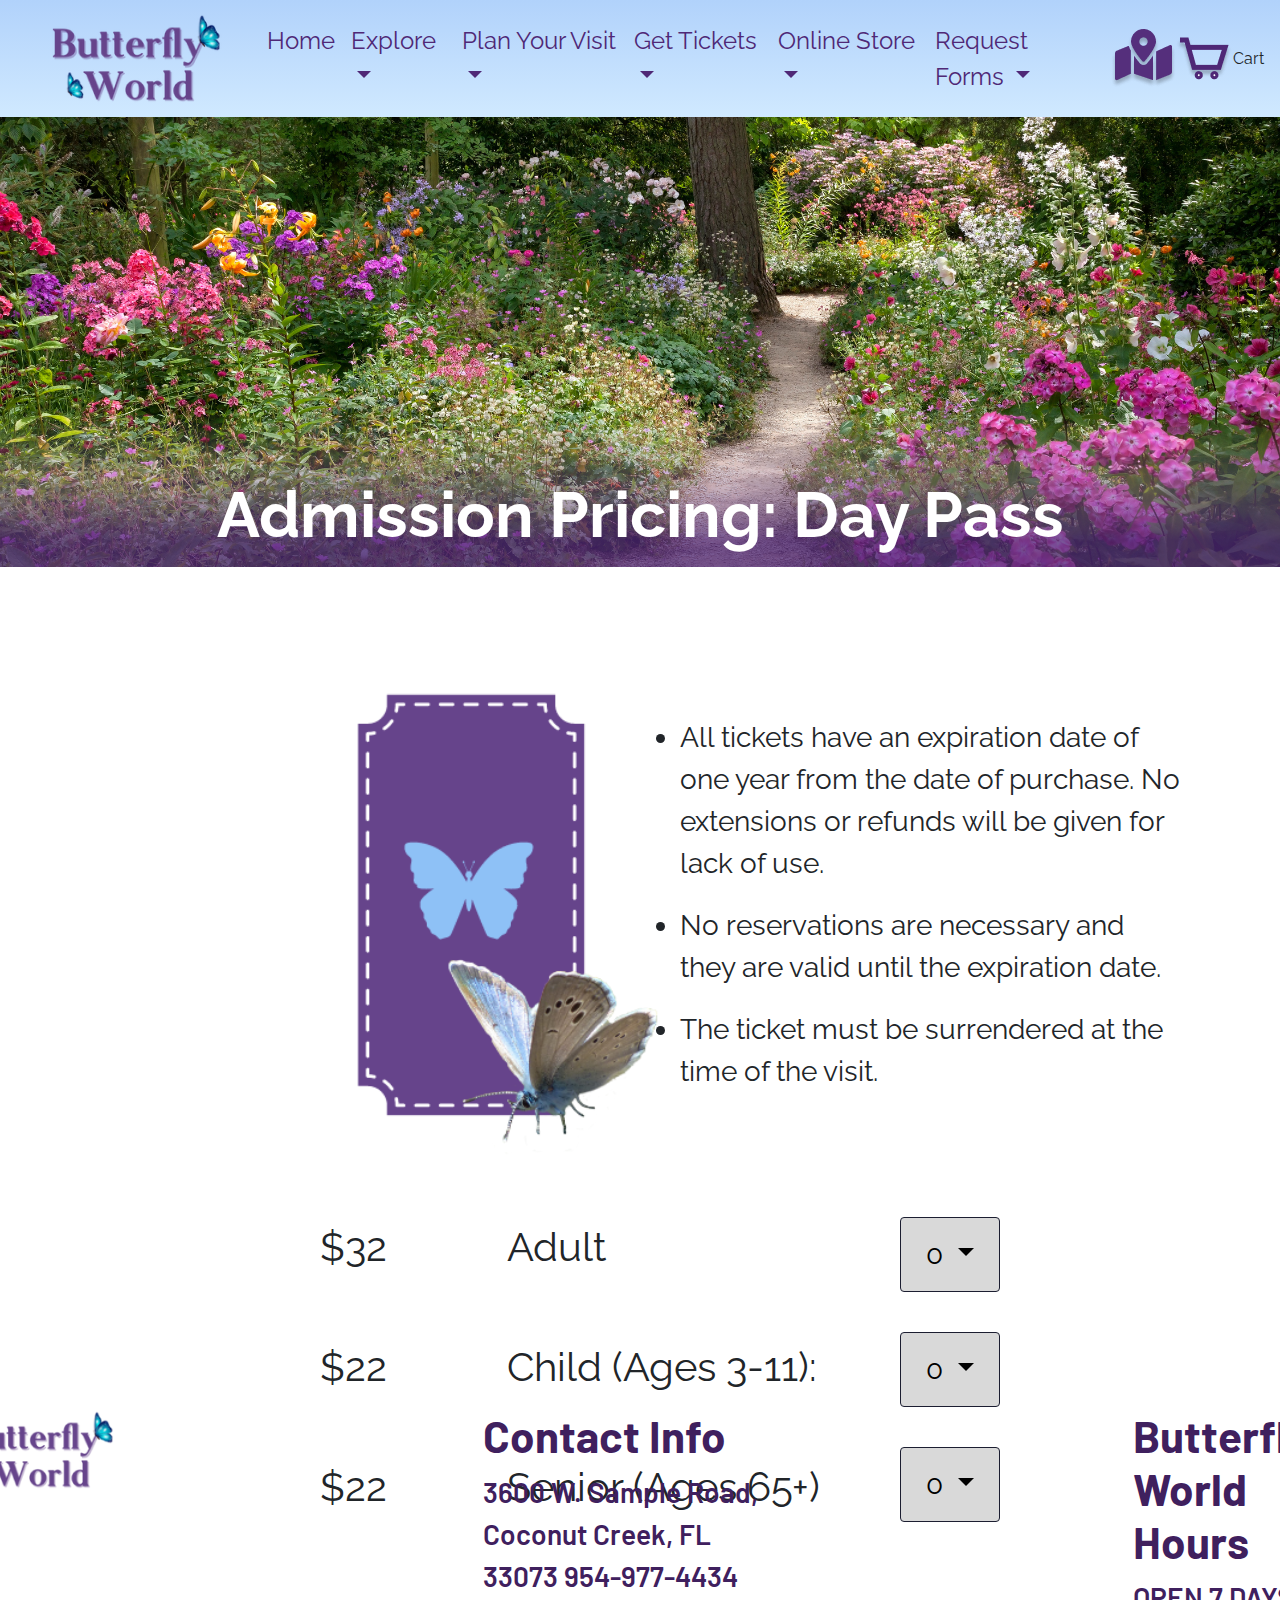
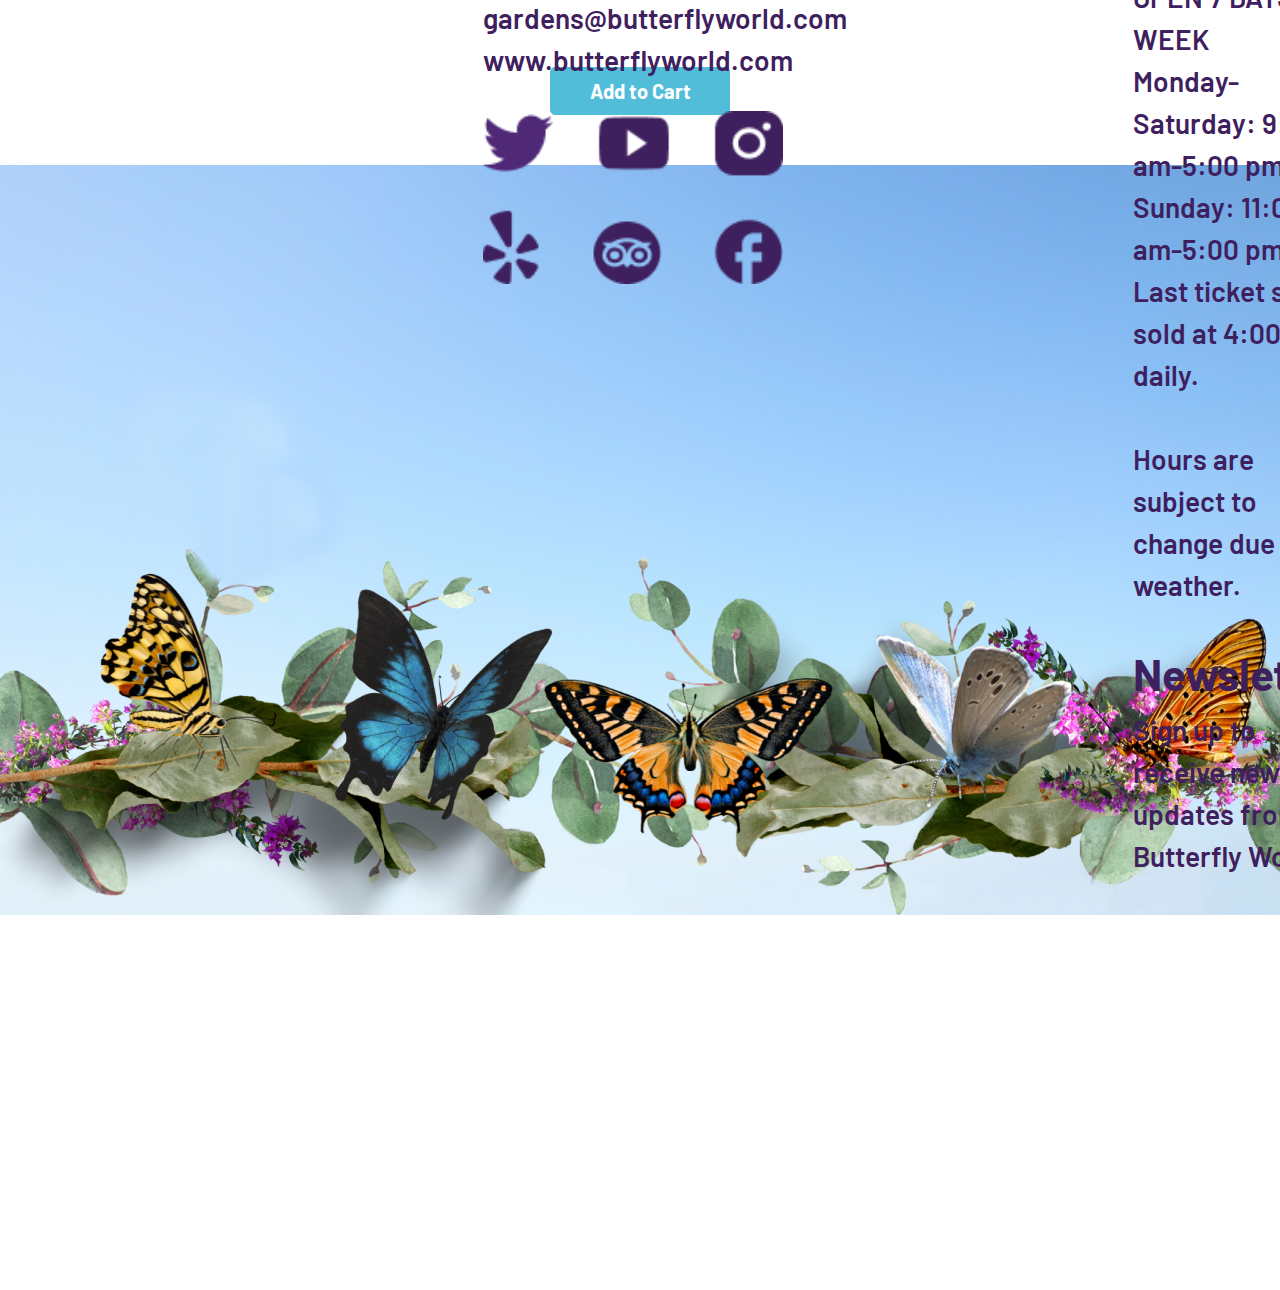
==== commit 662fa6e8: "updated pricing on admission page, added total for cart page, changed button colors" ====
--- a/add to cart.html
+++ b/add to cart.html
@@ -7,7 +7,6 @@
   <!-- Required meta tags -->
   <meta charset="utf-8">
   <meta name="viewport" content="width=device-width, initial-scale=1, shrink-to-fit=no">
-   
 
   <!-- Bootstrap CSS -->
   <link rel="stylesheet" href="https://cdn.jsdelivr.net/npm/bootstrap@4.0.0/dist/css/bootstrap.min.css" integrity="sha384-Gn5384xqQ1aoWXA+058RXPxPg6fy4IWvTNh0E263XmFcJlSAwiGgFAW/dAiS6JXm" crossorigin="anonymous">
@@ -157,14 +156,21 @@
     
         </div>
 
-        <div class="informationContainer">
-      
+      <div class="informationContainer">
+        
+        <ul>
+          <li>$32</li>
+          <li>$22</li>
+          <li>$22</li>
+          
+        </ul>
+
           <ul>
             <li>Adult</li>
             <li>Child (Ages 3-11):</li>
             <li>Senior (Ages 65+)</li>
             
-        </ul>
+          </ul>
 
 
         <div class="numberDropdownContainer">
@@ -231,8 +237,6 @@
 
         </div>
 
-        
-
         <!--<img src="Images/cart dropdowns.png">-->
         
       </div>
--- a/CSS/style.css
+++ b/CSS/style.css
@@ -542,7 +542,7 @@
     gap:200px;
     font-family: 'Barlow';
     font-weight: 400;
-    margin-bottom: 30px;
+    margin-bottom: 50px;
 
 }
 
@@ -561,7 +561,7 @@
     flex-direction: column;
     justify-content: center;
     text-align: center;
-    height:200px;
+    
    
 }
 
@@ -576,6 +576,7 @@
     gap:100px;
     margin-bottom: 30px;
     
+    
 }
 
 .summaryNumbers{
@@ -587,12 +588,53 @@
     text-align: left;
 }
 
+.summaryTotal{
+   
+    
+    margin-left: 32px;
+    padding-bottom: 10px;
+    
+}
+
+.summaryTotalContainer{
+    display: flex;
+    flex-direction: row;
+    font-family: 'Barlow';
+    font-style: normal;
+    font-weight: 700;
+    font-size: 36px;
+    justify-content: center;
+    gap: 110px;
+}
+
+.summaryTotalNumber{
+    padding-left: 25px;
+}
+.columnSummary{
+    display: flex;
+    flex-direction: column;
+}
+
 .addtoCart{
     background-color: white;
     margin: 0;
-    padding-bottom: 20px;
-    display: flex;
-    justify-content: center;
+    padding-bottom: 50px;
+    display: flex;
+    justify-content: center;
+}
+
+
+
+.addtoCart .btn-primary, .purchaseButton .btn-primary {
+    
+    background: #66448B;
+    border-color: #66448B;
+}
+
+.addtoCart .btn-primary:hover, .purchaseButton .btn-primary:hover{
+    background: #EDD597;
+    color: black;
+    border-color: #EDD597;
 }
 
 h5{
@@ -722,9 +764,15 @@
 }
 
 .suggestedReads{
+    
     background-color: white;
     margin: 0;
 }
+
+.suggestedReads h3{
+    margin-top: 50px;
+}
+
 
 .readCards{
     margin: 0;
